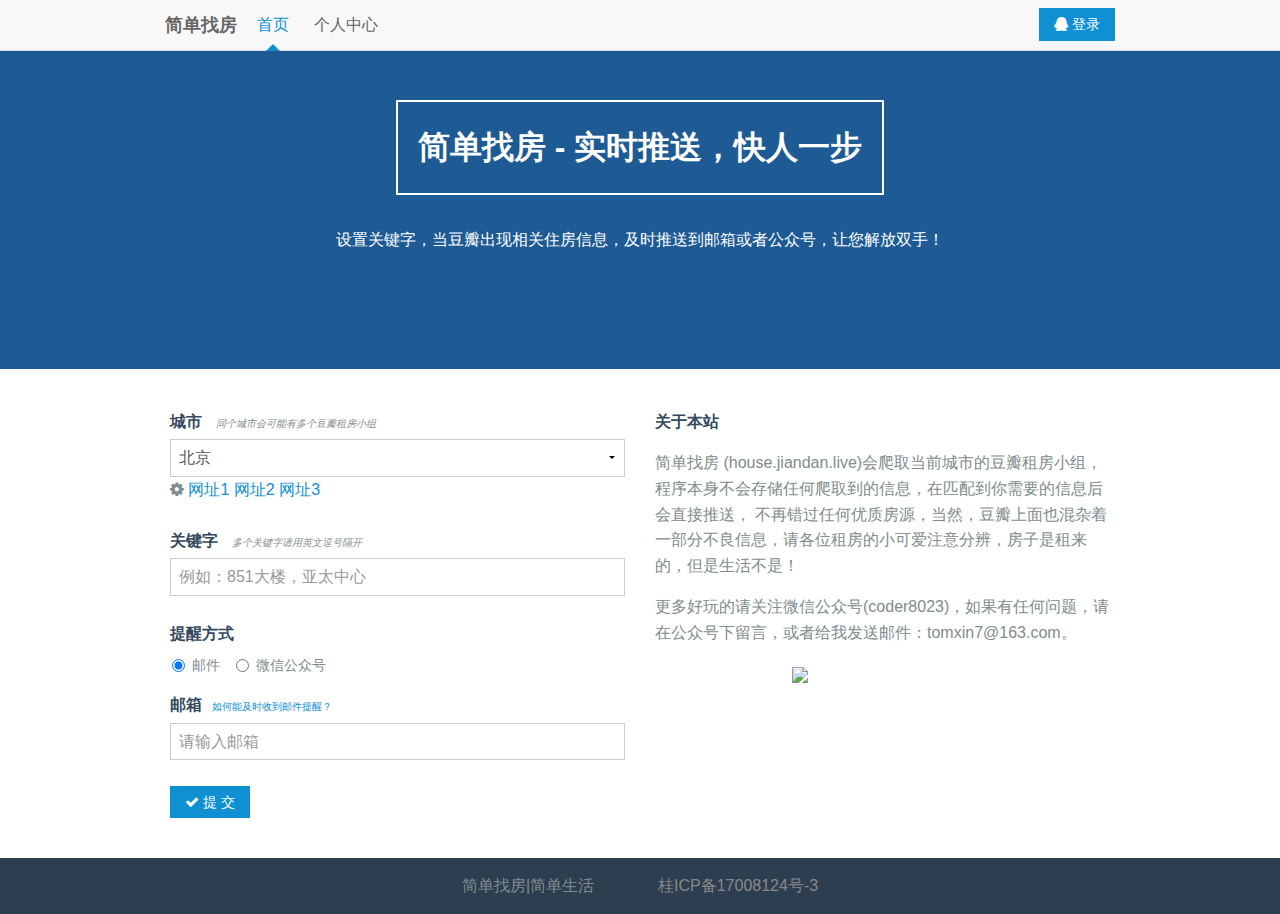
==== index.html @ 1ddcfa3c "添加登录操作" ====
<!DOCTYPE html>
<html>
<head lang="en">
  <meta charset="UTF-8">
  <title>简单找房 - 实时推送，快人一步</title>
  <meta http-equiv="X-UA-Compatible" content="IE=edge">
  <meta name="viewport" content="width=device-width, initial-scale=1">
  <meta name="keywords" content="简单找房,租房平台,豆瓣租房,找房平台"/>
  <meta name="description" content="简单找房 - 实时推送 - 快人一步 - 主动推送适合你的房间 - 简单生活"/>
  <meta name="format-detection" content="telephone=no">
  <meta name="renderer" content="webkit">
  <meta http-equiv="Cache-Control" content="no-siteapp"/>
  <link rel="alternate icon" type="image/png" href="assets/i/favicon.ico">
  <link rel="stylesheet" href="assets/css/amazeui.min.css"/>
  <link rel="stylesheet" href="assets/css/app.css"/>
  <script type="text/javascript"  charset="utf-8" src="http://connect.qq.com/qc_jssdk.js" data-appid="101475157" data-redirecturi="http://127.0.0.1:63343/jiandan_house_web/user.html"></script>
  <script src="assets/js/jquery.min.js"></script>
  <script src="assets/js/jquery.cookie.js"></script>
  <script src="assets/js/base.js"></script>
  <script src="assets/js/index.js"></script>

</head>
<body>
<header class="am-topbar am-topbar-fixed-top">
  <div class="am-container">
    <h1 class="am-topbar-brand">
      <a href="#">简单找房</a>
    </h1>

    <button class="am-topbar-btn am-topbar-toggle am-btn am-btn-sm am-btn-secondary am-show-sm-only"
            data-am-collapse="{target: '#collapse-head'}"><span class="am-sr-only">导航切换</span> <span
        class="am-icon-bars"></span></button>

    <div class="am-collapse am-topbar-collapse" id="collapse-head">
      <ul class="am-nav am-nav-pills am-topbar-nav">
        <li class="am-active"><a href="#">首页</a></li>
        <li><a href="user.html">个人中心</a></li>
      </ul>

      <div class="am-topbar-right">
        <button class="am-btn am-btn-primary am-topbar-btn am-btn-sm" onclick="userCenter()"><span class="am-icon-qq"></span> <span id="login_button">登录</span></button>
      </div>
    </div>
  </div>
</header>

<div class="get">
  <div class="am-g">
    <div class="am-u-lg-12">
      <h1 class="get-title">简单找房 - 实时推送，快人一步</h1>

      <p>
        设置关键字，当豆瓣出现相关住房信息，及时推送到邮箱或者公众号，让您解放双手！
      </p>
    </div>
  </div>
</div>



<div class="about">
  <div class="am-g am-container">
    <div class="am-u-lg-12">

      <div class="am-g">
        <div class="am-u-lg-6 am-u-md-4 am-u-sm-12">
          <form class="am-form">

            <!--第一个输入框-->
            <label for="name" class="about-color">城市</label>
            <i class="mail_a">同个城市会可能有多个豆瓣租房小组</i>
            <br>
            <select  id="name">
              <option value="a">北京</option>
              <option value="b">上海</option>
              <option value="o">广州</option>
              <option value="m">深圳</option>
              <option value="phone">成都</option>
            </select>
            <i class="am-icon-cog am-icon-spin"></i>
            <a>网址1</a>
            <a>网址2</a>
            <a>网址3</a>
            <br>
            <br>

            <!--第二个输入框-->
            <label class="about-color">关键字</label>
            <i class="mail_a">多个关键字请用英文逗号隔开</i>
            <input type="email" placeholder="例如：851大楼，亚太中心">
            <br/>

            <!--第三个输入框-->

            <label class="about-color">提醒方式</label>
            <div class="am-form-group">
              <label class="am-radio-inline">
                <input type="radio" name="radio10" value="male" data-am-ucheck checked> 邮件
              </label>
              <label class="am-radio-inline">
                <input type="radio" name="radio10" value="female" data-am-ucheck> 微信公众号
              </label>
            </div>

            <!--第四个输入框-->
            <label for="email" class="about-color">邮箱</label><a class="mail_a">如何能及时收到邮件提醒？</a>
            <input id="email" type="email" placeholder="请输入邮箱">
            <br/>
            <button type="submit" class="am-btn am-btn-primary am-btn-sm"><i class="am-icon-check"></i> 提 交</button>
          </form>
          <hr class="am-article-divider am-show-sm-only">
        </div>

        <!--右边栏-->
        <!--关于本站-->
        <div class="am-u-lg-6 am-u-md-8 am-u-sm-12">
          <h4 class="about-color">关于本站</h4>
          <p>简单找房 (house.jiandan.live)会爬取当前城市的豆瓣租房小组，程序本身不会存储任何爬取到的信息，在匹配到你需要的信息后会直接推送，
            不再错过任何优质房源，当然，豆瓣上面也混杂着一部分不良信息，请各位租房的小可爱注意分辨，房子是租来的，但是生活不是！
            </p>
          <!--关于作者-->
          <p>更多好玩的请关注微信公众号(coder8023)，如果有任何问题，请在公众号下留言，或者给我发送邮件：tomxin7@163.com。</p>
            <img class="img_wx" src="http://qiniu.tomxin.cn/blog/180521/8Ke7g8eh53.jpg?imageslim">

        </div>
      </div>
    </div>
  </div>
</div>

<footer class="footer">
  <p>简单找房|简单生活　　　　<span class="divider"></span><a style="color: #888888" href="http://www.miitbeian.gov.cn/" target="_blank">桂ICP备17008124号-3 </a></p>

</footer>

<script src="https://nazhumi-1253534690.file.myqcloud.com/assets/js/clipboard.min.js"></script>
<script src="https://nazhumi-1253534690.file.myqcloud.com/assets/js/amazeui.min.js"></script>

</body>
</html>
---- assets/css/app.css ----
.get {
    background: #1E5B94;
    color: #fff;
    text-align: center;
    padding: 100px 0;
}

.get-title {
    font-size: 200%;
    border: 2px solid #fff;
    padding: 20px;
    display: inline-block;
}

.get-btn {
    background: #fff;
}

.detail {
    background: #fff;
}

.detail-h2 {
    text-align: center;
    font-size: 150%;
    margin: 40px 0;
}

.detail-h3 {
    color: #1f8dd6;
}

.detail-p {
    color: #7f8c8d;
}

.detail-mb {
    margin-bottom: 30px;
}

.hope {
    background: #0bb59b;
    padding: 50px 0;
}

.hope-img {
    text-align: center;
}

.hope-hr {
    border-color: #149C88;
}

.hope-title {
    font-size: 140%;
}

.about {
    background: #fff;
    padding: 40px 0;
    color: #7f8c8d;
}

.about-color {
    color: #34495e;
}

.about-title {
    font-size: 180%;
    padding: 30px 0 50px 0;
    text-align: center;
}

.footer p {
    color: #7f8c8d;
    margin: 0;
    padding: 15px 0;
    text-align: center;
    background: #2d3e50;
}
.img_wx{
    margin-left: 30%;
}

.mail_a{
    font-size: 10px;
    margin-left: 10px;
}
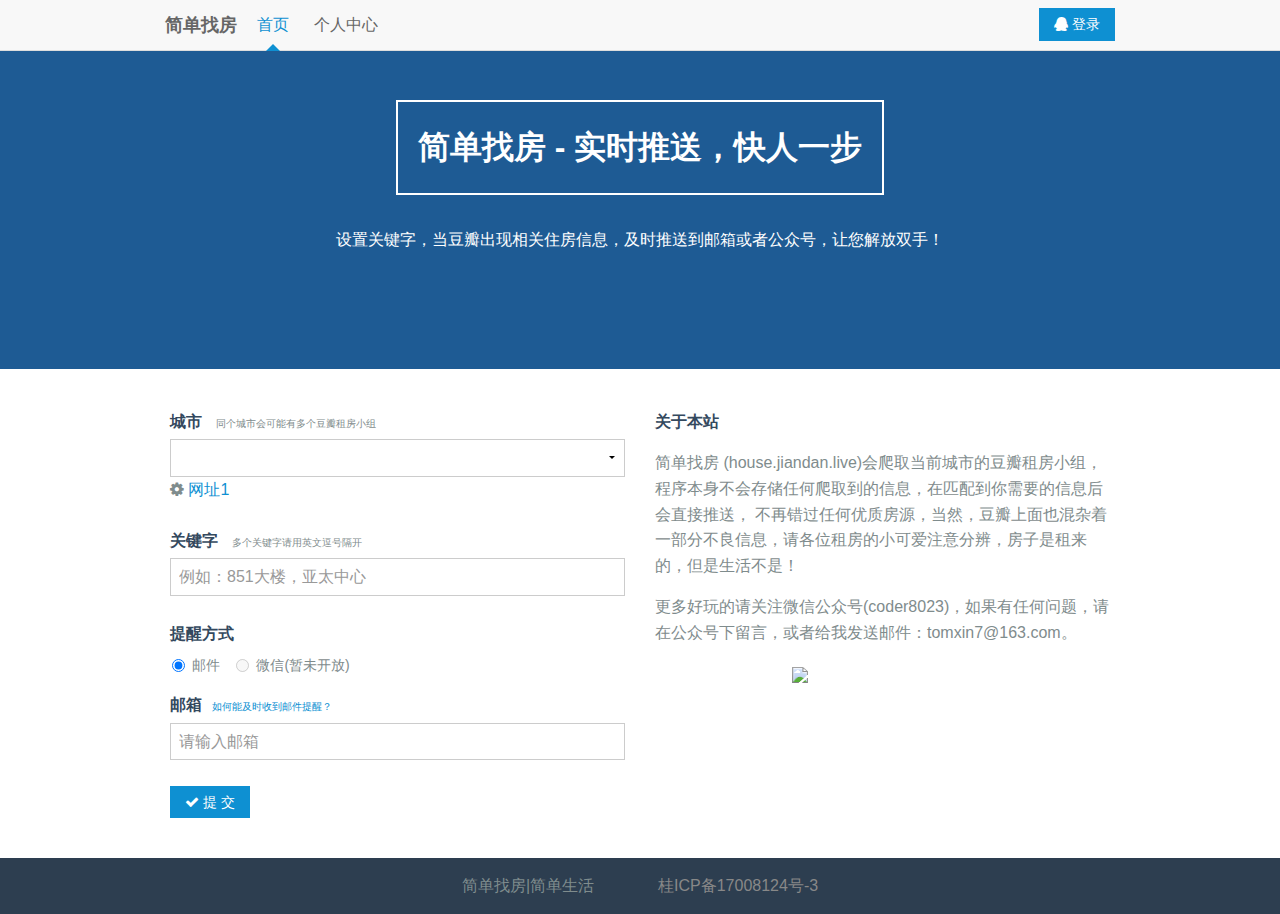
==== commit 4193f612: "个人数据展示，添加分页" ====
--- a/index.html
+++ b/index.html
@@ -16,8 +16,10 @@
   <script type="text/javascript"  charset="utf-8" src="http://connect.qq.com/qc_jssdk.js" data-appid="101475157" data-redirecturi="http://127.0.0.1:63343/jiandan_house_web/user.html"></script>
   <script src="assets/js/jquery.min.js"></script>
   <script src="assets/js/jquery.cookie.js"></script>
-  <script src="assets/js/base.js"></script>
-  <script src="assets/js/index.js"></script>
+  <script src="js/base.js"></script>
+
+  <script src="js/index.js"></script>
+
 
 </head>
 <body>
@@ -67,26 +69,21 @@
           <form class="am-form">
 
             <!--第一个输入框-->
-            <label for="name" class="about-color">城市</label>
-            <i class="mail_a">同个城市会可能有多个豆瓣租房小组</i>
+            <label for="city" class="about-color">城市</label>
+            <span class="mail_a">同个城市会可能有多个豆瓣租房小组</span>
             <br>
-            <select  id="name">
-              <option value="a">北京</option>
-              <option value="b">上海</option>
-              <option value="o">广州</option>
-              <option value="m">深圳</option>
-              <option value="phone">成都</option>
+            <select  id="city" onchange="set_city_url(this.value)">
             </select>
             <i class="am-icon-cog am-icon-spin"></i>
-            <a>网址1</a>
-            <a>网址2</a>
-            <a>网址3</a>
+            <span id="city_url">
+              <a href="https://www.douban.com/group/551785/" target="_blank">网址1</a>
+            </span>
             <br>
             <br>
 
             <!--第二个输入框-->
             <label class="about-color">关键字</label>
-            <i class="mail_a">多个关键字请用英文逗号隔开</i>
+            <span class="mail_a">多个关键字请用英文逗号隔开</span>
             <input type="email" placeholder="例如：851大楼，亚太中心">
             <br/>
 
@@ -98,7 +95,7 @@
                 <input type="radio" name="radio10" value="male" data-am-ucheck checked> 邮件
               </label>
               <label class="am-radio-inline">
-                <input type="radio" name="radio10" value="female" data-am-ucheck> 微信公众号
+                <input type="radio" name="radio10" value="female" data-am-ucheck disabled>微信(暂未开放)
               </label>
             </div>
 
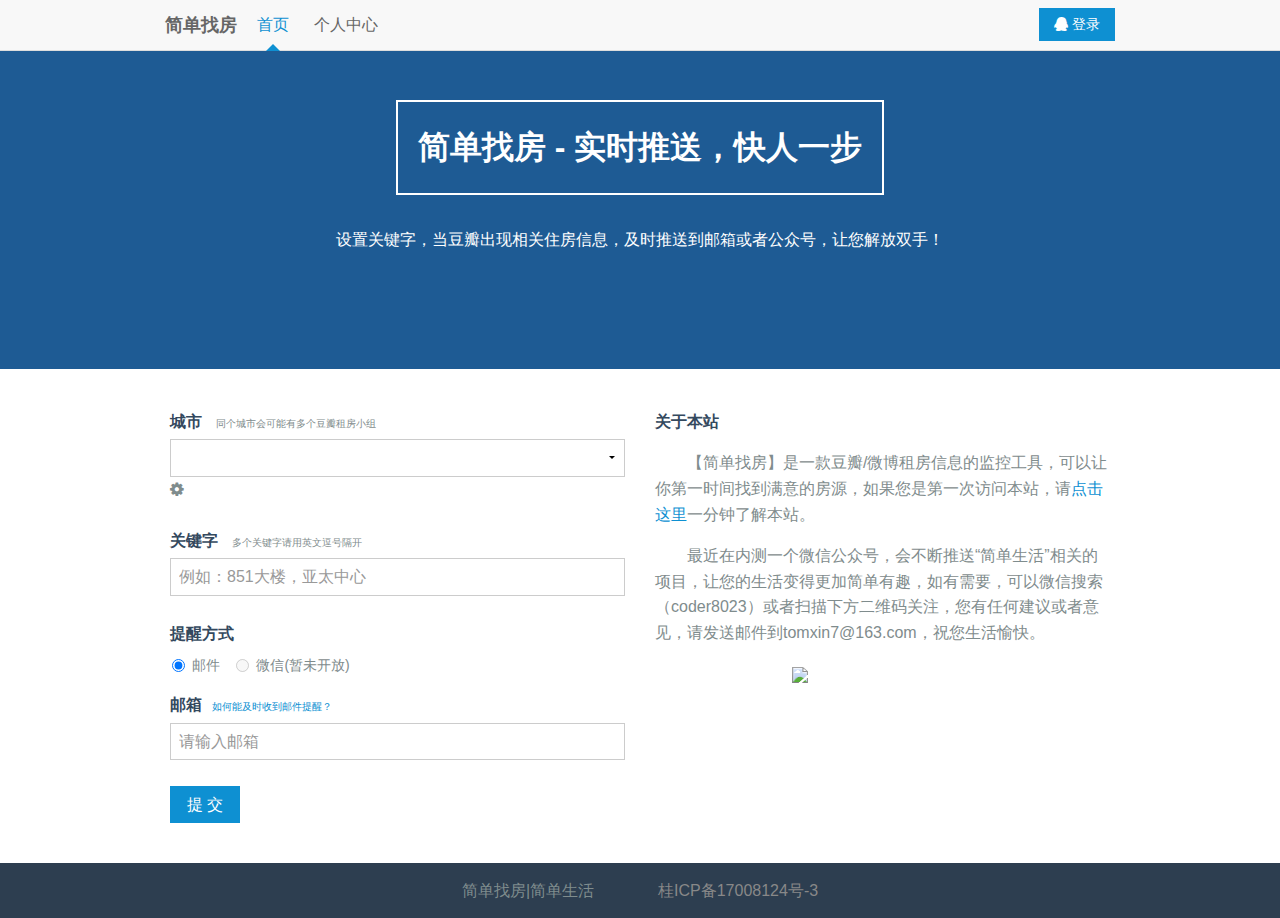
==== commit 3b3ae7d7: "完善index页面" ====
--- a/index.html
+++ b/index.html
@@ -14,11 +14,7 @@
   <link rel="stylesheet" href="assets/css/amazeui.min.css"/>
   <link rel="stylesheet" href="assets/css/app.css"/>
   <script type="text/javascript"  charset="utf-8" src="http://connect.qq.com/qc_jssdk.js" data-appid="101475157" data-redirecturi="http://127.0.0.1:63343/jiandan_house_web/user.html"></script>
-  <script src="assets/js/jquery.min.js"></script>
-  <script src="assets/js/jquery.cookie.js"></script>
-  <script src="js/base.js"></script>
 
-  <script src="js/index.js"></script>
 
 
 </head>
@@ -26,7 +22,7 @@
 <header class="am-topbar am-topbar-fixed-top">
   <div class="am-container">
     <h1 class="am-topbar-brand">
-      <a href="#">简单找房</a>
+      <a href="index.html">简单找房</a>
     </h1>
 
     <button class="am-topbar-btn am-topbar-toggle am-btn am-btn-sm am-btn-secondary am-show-sm-only"
@@ -36,7 +32,7 @@
     <div class="am-collapse am-topbar-collapse" id="collapse-head">
       <ul class="am-nav am-nav-pills am-topbar-nav">
         <li class="am-active"><a href="#">首页</a></li>
-        <li><a href="user.html">个人中心</a></li>
+        <li><a href="#" onclick="to_user()">个人中心</a></li>
       </ul>
 
       <div class="am-topbar-right">
@@ -50,7 +46,6 @@
   <div class="am-g">
     <div class="am-u-lg-12">
       <h1 class="get-title">简单找房 - 实时推送，快人一步</h1>
-
       <p>
         设置关键字，当豆瓣出现相关住房信息，及时推送到邮箱或者公众号，让您解放双手！
       </p>
@@ -66,7 +61,7 @@
 
       <div class="am-g">
         <div class="am-u-lg-6 am-u-md-4 am-u-sm-12">
-          <form class="am-form">
+          <div class="am-form">
 
             <!--第一个输入框-->
             <label for="city" class="about-color">城市</label>
@@ -76,7 +71,7 @@
             </select>
             <i class="am-icon-cog am-icon-spin"></i>
             <span id="city_url">
-              <a href="https://www.douban.com/group/551785/" target="_blank">网址1</a>
+              <a href="https://www.douban.com/group/551785/" target="_blank"></a>
             </span>
             <br>
             <br>
@@ -84,7 +79,7 @@
             <!--第二个输入框-->
             <label class="about-color">关键字</label>
             <span class="mail_a">多个关键字请用英文逗号隔开</span>
-            <input type="email" placeholder="例如：851大楼，亚太中心">
+            <input type="text" id="key" placeholder="例如：851大楼，亚太中心">
             <br/>
 
             <!--第三个输入框-->
@@ -92,19 +87,19 @@
             <label class="about-color">提醒方式</label>
             <div class="am-form-group">
               <label class="am-radio-inline">
-                <input type="radio" name="radio10" value="male" data-am-ucheck checked> 邮件
+                <input type="radio" name="remindType" value="邮箱" data-am-ucheck checked> 邮件
               </label>
               <label class="am-radio-inline">
-                <input type="radio" name="radio10" value="female" data-am-ucheck disabled>微信(暂未开放)
+                <input type="radio" name="remindType" value="微信" data-am-ucheck disabled>微信(暂未开放)
               </label>
             </div>
 
             <!--第四个输入框-->
-            <label for="email" class="about-color">邮箱</label><a class="mail_a">如何能及时收到邮件提醒？</a>
+            <label for="email" class="about-color">邮箱</label><a class="mail_a" href="http://kf.qq.com/touch/faq/150612YrMBvY150612YN3mUz.html" target="_blank">如何能及时收到邮件提醒？</a>
             <input id="email" type="email" placeholder="请输入邮箱">
             <br/>
-            <button type="submit" class="am-btn am-btn-primary am-btn-sm"><i class="am-icon-check"></i> 提 交</button>
-          </form>
+            <button type="button" class="am-btn am-btn-primary btn-loading-example" data-am-loading="{spinner: 'circle-o-notch', loadingText: '提交中...', resetText: '加载过了'}">提 交</button>
+          </div>
           <hr class="am-article-divider am-show-sm-only">
         </div>
 
@@ -112,13 +107,15 @@
         <!--关于本站-->
         <div class="am-u-lg-6 am-u-md-8 am-u-sm-12">
           <h4 class="about-color">关于本站</h4>
-          <p>简单找房 (house.jiandan.live)会爬取当前城市的豆瓣租房小组，程序本身不会存储任何爬取到的信息，在匹配到你需要的信息后会直接推送，
-            不再错过任何优质房源，当然，豆瓣上面也混杂着一部分不良信息，请各位租房的小可爱注意分辨，房子是租来的，但是生活不是！
+          <p>　　【简单找房】是一款豆瓣/微博租房信息的监控工具，可以让你第一时间找到满意的房源，如果您是第一次访问本站，请<a href="about.html" target="_blank">点击这里</a>一分钟了解本站。
             </p>
-          <!--关于作者-->
-          <p>更多好玩的请关注微信公众号(coder8023)，如果有任何问题，请在公众号下留言，或者给我发送邮件：tomxin7@163.com。</p>
+          <!--二维码-->
+          <div id="qr_code">
+            <!--<p>　　最近在内测一个【程序员的小浪漫】微信公众号号，内容是一些让生活更加简单的小工具或者网站，如果您有需要，扫描下方二维码即可体验，如果有任何建议或者意见，请发送邮件到tomxin7@163.com，祝您生活愉快。</p>-->
+            <!--<img class="img_wx" src="http://qiniu.tomxin.cn/blog/180521/8Ke7g8eh53.jpg?imageslim">-->
+            <p>　　最近在内测一个微信公众号，会不断推送“简单生活”相关的项目，让您的生活变得更加简单有趣，如有需要，可以微信搜索（coder8023）或者扫描下方二维码关注，您有任何建议或者意见，请发送邮件到tomxin7@163.com，祝您生活愉快。</p>
             <img class="img_wx" src="http://qiniu.tomxin.cn/blog/180521/8Ke7g8eh53.jpg?imageslim">
-
+          </div>
         </div>
       </div>
     </div>
@@ -129,9 +126,12 @@
   <p>简单找房|简单生活　　　　<span class="divider"></span><a style="color: #888888" href="http://www.miitbeian.gov.cn/" target="_blank">桂ICP备17008124号-3 </a></p>
 
 </footer>
-
-<script src="https://nazhumi-1253534690.file.myqcloud.com/assets/js/clipboard.min.js"></script>
-<script src="https://nazhumi-1253534690.file.myqcloud.com/assets/js/amazeui.min.js"></script>
+<script src="assets/js/jquery.min.js"></script>
+<script src="assets/js/jquery.cookie.js"></script>
+<script src="assets/js/amazeui.min.js"></script>
+<script src="js/base.js"></script>
+<script src="js/tomxin.js"></script>
+<script src="js/index.js"></script>
 
 </body>
 </html>
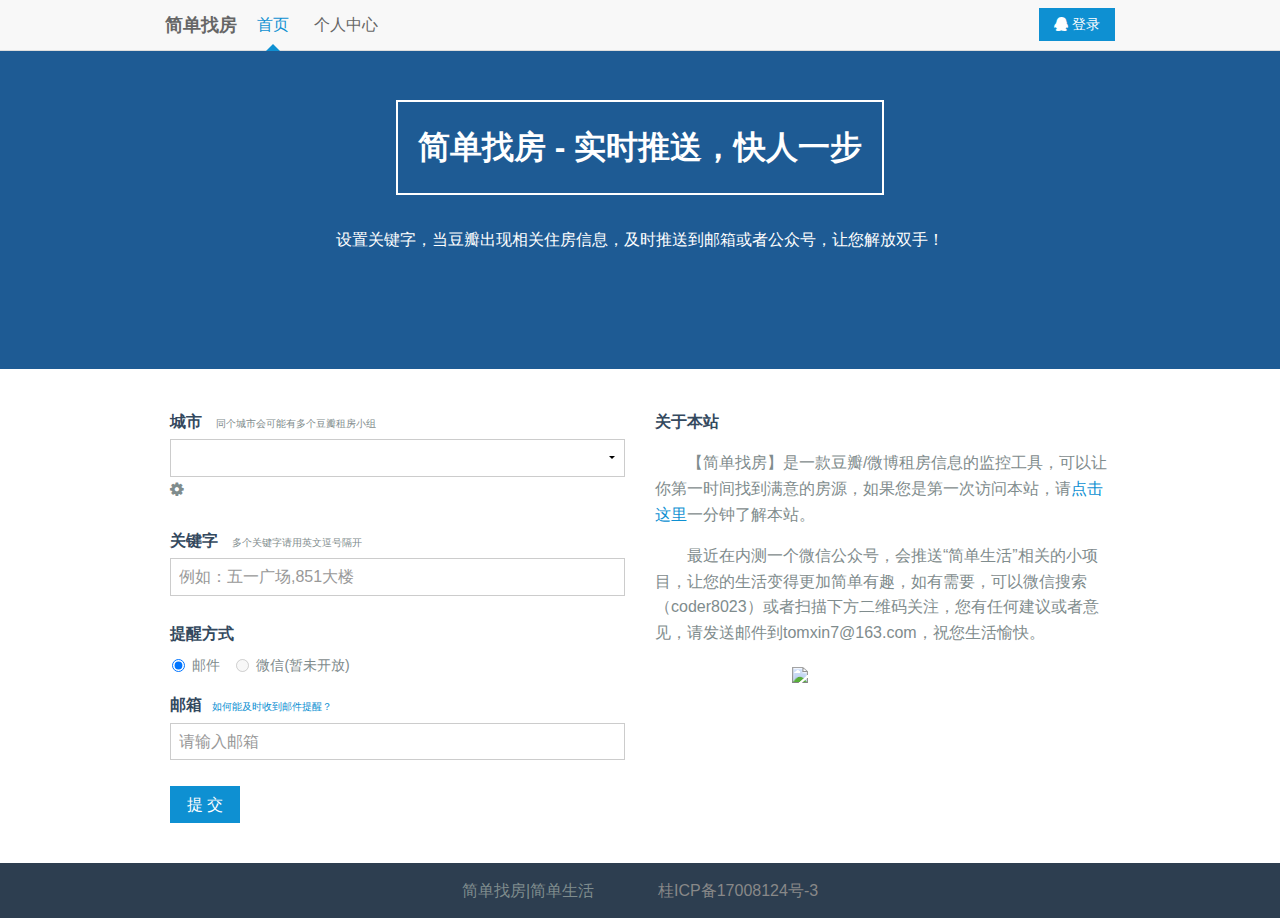
==== commit 9906088f: "更新了网站的描述" ====
--- a/index.html
+++ b/index.html
@@ -79,7 +79,7 @@
             <!--第二个输入框-->
             <label class="about-color">关键字</label>
             <span class="mail_a">多个关键字请用英文逗号隔开</span>
-            <input type="text" id="key" placeholder="例如：851大楼，亚太中心">
+            <input type="text" id="key" placeholder="例如：五一广场,851大楼">
             <br/>
 
             <!--第三个输入框-->
@@ -113,7 +113,7 @@
           <div id="qr_code">
             <!--<p>　　最近在内测一个【程序员的小浪漫】微信公众号号，内容是一些让生活更加简单的小工具或者网站，如果您有需要，扫描下方二维码即可体验，如果有任何建议或者意见，请发送邮件到tomxin7@163.com，祝您生活愉快。</p>-->
             <!--<img class="img_wx" src="http://qiniu.tomxin.cn/blog/180521/8Ke7g8eh53.jpg?imageslim">-->
-            <p>　　最近在内测一个微信公众号，会不断推送“简单生活”相关的项目，让您的生活变得更加简单有趣，如有需要，可以微信搜索（coder8023）或者扫描下方二维码关注，您有任何建议或者意见，请发送邮件到tomxin7@163.com，祝您生活愉快。</p>
+            <p>　　最近在内测一个微信公众号，会推送“简单生活”相关的小项目，让您的生活变得更加简单有趣，如有需要，可以微信搜索（coder8023）或者扫描下方二维码关注，您有任何建议或者意见，请发送邮件到tomxin7@163.com，祝您生活愉快。</p>
             <img class="img_wx" src="http://qiniu.tomxin.cn/blog/180521/8Ke7g8eh53.jpg?imageslim">
           </div>
         </div>
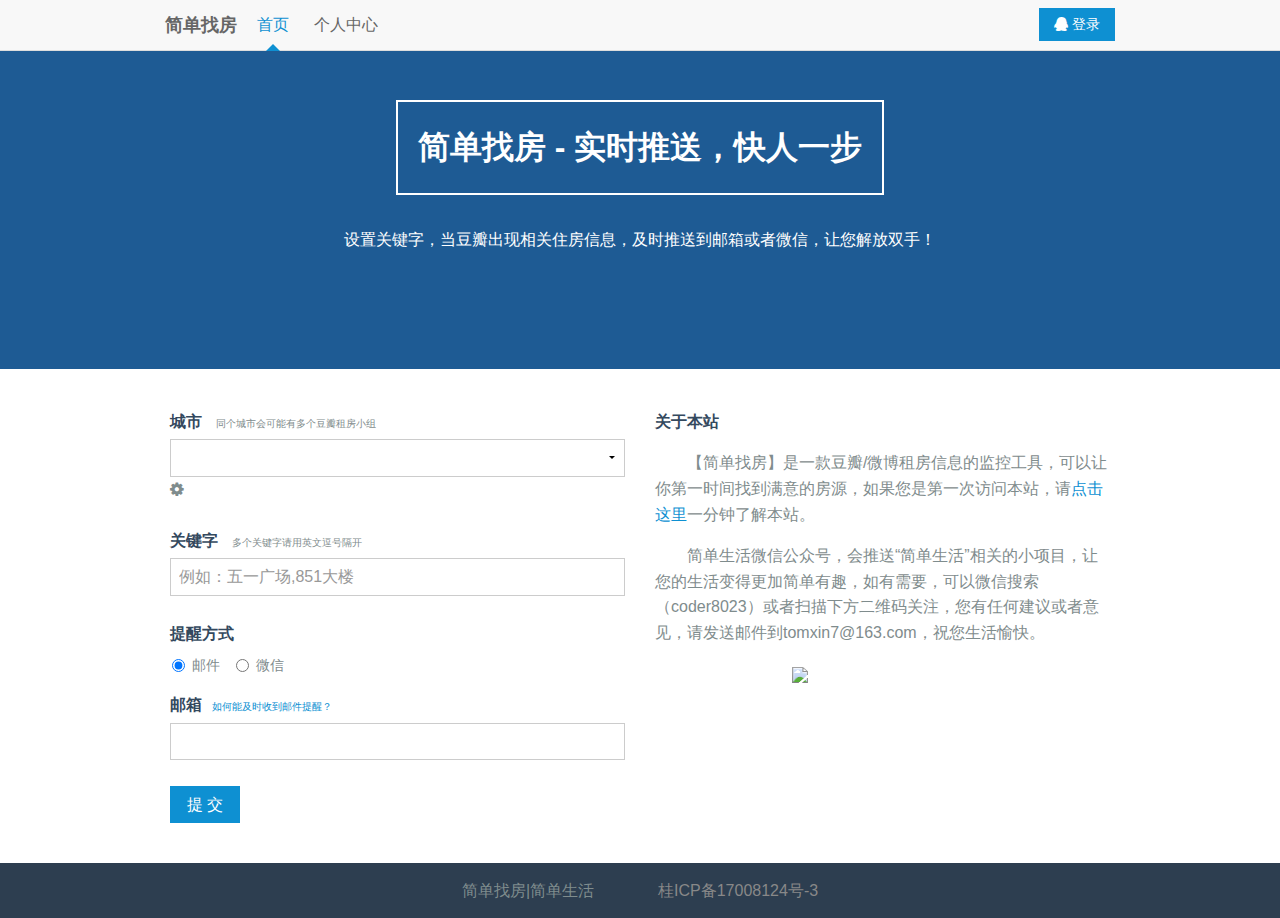
==== commit c3654261: "对微信推送id的描述" ====
--- a/index.html
+++ b/index.html
@@ -47,7 +47,7 @@
     <div class="am-u-lg-12">
       <h1 class="get-title">简单找房 - 实时推送，快人一步</h1>
       <p>
-        设置关键字，当豆瓣出现相关住房信息，及时推送到邮箱或者公众号，让您解放双手！
+        设置关键字，当豆瓣出现相关住房信息，及时推送到邮箱或者微信，让您解放双手！
       </p>
     </div>
   </div>
@@ -87,16 +87,22 @@
             <label class="about-color">提醒方式</label>
             <div class="am-form-group">
               <label class="am-radio-inline">
-                <input type="radio" name="remindType" value="邮箱" data-am-ucheck checked> 邮件
+                <input type="radio" name="remindType" value="邮箱" data-am-ucheck checked onclick="switch_mail()"> 邮件
               </label>
               <label class="am-radio-inline">
-                <input type="radio" name="remindType" value="微信" data-am-ucheck disabled>微信(暂未开放)
+                <input type="radio" name="remindType" value="微信" data-am-ucheck onclick="switch_wx()">微信
               </label>
             </div>
 
             <!--第四个输入框-->
-            <label for="email" class="about-color">邮箱</label><a class="mail_a" href="http://kf.qq.com/touch/faq/150612YrMBvY150612YN3mUz.html" target="_blank">如何能及时收到邮件提醒？</a>
-            <input id="email" type="email" placeholder="请输入邮箱">
+            <div id="mail_tips">
+              <label for="email" class="about-color">邮箱</label><a class="mail_a" href="https://docs.qq.com/doc/DQ2xUa2hpck1iY1F2" target="_blank">如何能及时收到邮件提醒？</a>
+              <input id="email" type="email" >
+            </div>
+            <div style="display: none" id="wx_tips">
+              <label for="email" class="about-color">微信推送id</label><a class="mail_a" href="https://docs.qq.com/doc/DQ01hQVNDbE51dHli" target="_blank">如何获取微信推送id？</a>
+              <input id="wx" type="email" placeholder="推送id不是微信账号">
+            </div>
             <br/>
             <button type="button" class="am-btn am-btn-primary btn-loading-example" data-am-loading="{spinner: 'circle-o-notch', loadingText: '提交中...', resetText: '加载过了'}">提 交</button>
           </div>
@@ -113,7 +119,7 @@
           <div id="qr_code">
             <!--<p>　　最近在内测一个【程序员的小浪漫】微信公众号号，内容是一些让生活更加简单的小工具或者网站，如果您有需要，扫描下方二维码即可体验，如果有任何建议或者意见，请发送邮件到tomxin7@163.com，祝您生活愉快。</p>-->
             <!--<img class="img_wx" src="http://qiniu.tomxin.cn/blog/180521/8Ke7g8eh53.jpg?imageslim">-->
-            <p>　　最近在内测一个微信公众号，会推送“简单生活”相关的小项目，让您的生活变得更加简单有趣，如有需要，可以微信搜索（coder8023）或者扫描下方二维码关注，您有任何建议或者意见，请发送邮件到tomxin7@163.com，祝您生活愉快。</p>
+            <p>　　简单生活微信公众号，会推送“简单生活”相关的小项目，让您的生活变得更加简单有趣，如有需要，可以微信搜索（coder8023）或者扫描下方二维码关注，您有任何建议或者意见，请发送邮件到tomxin7@163.com，祝您生活愉快。</p>
             <img class="img_wx" src="http://qiniu.tomxin.cn/blog/180521/8Ke7g8eh53.jpg?imageslim">
           </div>
         </div>
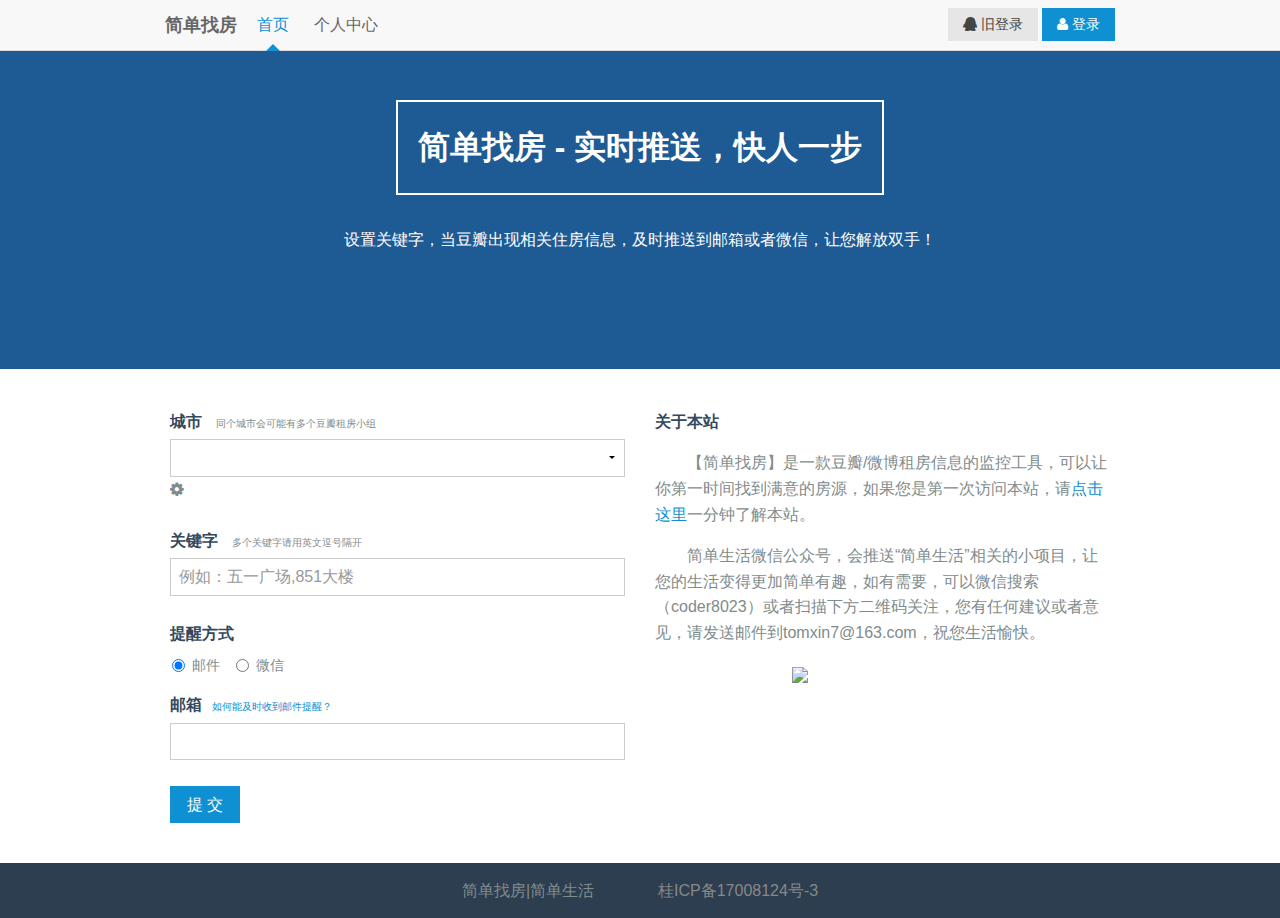
==== commit 0daf54e0: "对接新版UC" ====
--- a/index.html
+++ b/index.html
@@ -36,7 +36,8 @@
       </ul>
 
       <div class="am-topbar-right">
-        <button class="am-btn am-btn-primary am-topbar-btn am-btn-sm" onclick="userCenter()"><span class="am-icon-qq"></span> <span id="login_button">登录</span></button>
+        <button class="am-btn am-btn-default am-topbar-btn am-btn-sm" onclick="userCenter()" id="l_but"><span class="am-icon-qq"></span> <span id="login_button">旧登录</span></button>
+        <button class="am-btn am-btn-primary am-topbar-btn am-btn-sm" onclick="newLogin()"><span class="am-icon-user"></span> <span id="login">登录</span></button>
       </div>
     </div>
   </div>
